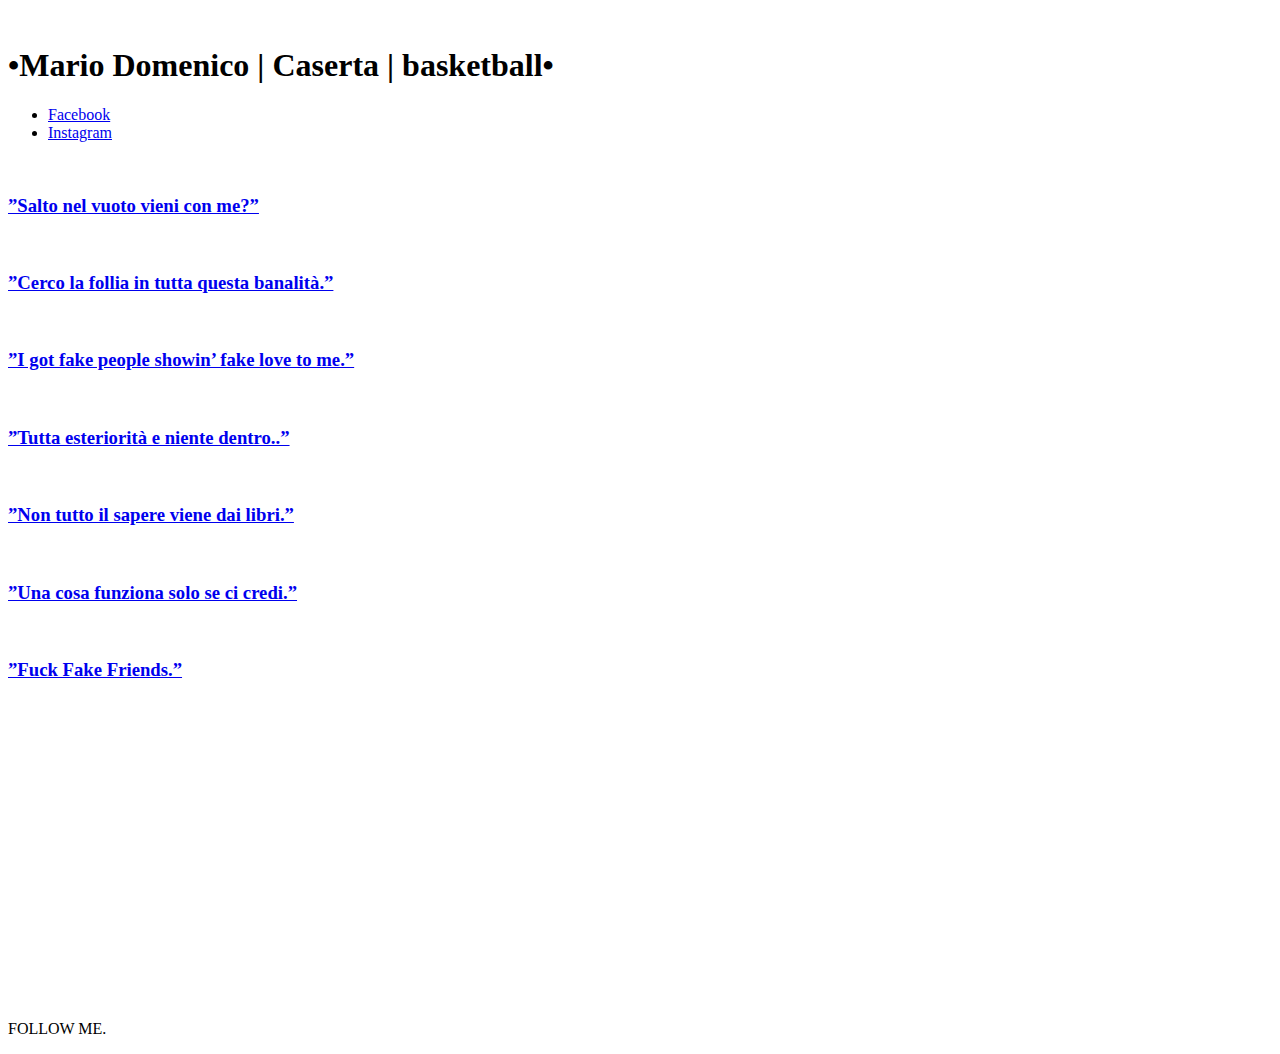
==== index.html @ aff349a5 "Update index.html" ====
<!DOCTYPE HTML>

<html>
	<head>
		<title>MADH</title>
		<meta charset="utf-8" />
		<meta name="viewport" content="width=device-width, initial-scale=1" />
		<link rel="stylesheet" href="assets/css/main.css" />
	</head>
	<body>

		<!-- Wrapper -->
			<div id="wrapper">

				<!-- Header -->
					<header id="header">
						<span class="avatar"><img src="images/avatar.jpg" alt="" /></span>
						<h1>•<strong>Mario Domenico</strong> | Caserta | basketball•</h1>
						<ul class="icons">
							<li><a href="https://www.facebook.com/mariodomenicodimaso" class="icon style2 fa-facebook"><span class="label">Facebook</span></a></li>
							<li><a href="https://www.instagram.com/madh_emme/?hl=it" class="icon style2 fa-instagram"><span class="label">Instagram</span></a></li>
							
						</ul>
					</header>

				<!-- Main -->
					<section id="main">

						<!-- Thumbnails -->
							<section class="thumbnails">
								<div>
									<a href="images/fulls/01.jpg">
										<img src="images/thumbs/01.jpg" alt="" />
										<h3>”Salto nel vuoto vieni con me?”</h3>     <!—- Lunga —>        
									</a>
									<a href="images/fulls/02.jpg">
										<img src="images/thumbs/02.jpg" alt="" />
										<h3>”Cerco la follia in tutta questa banalità.”</h3>   <!—-rettangolare—>
									</a>

								</div>
								<div>
									<a href="images/fulls/03.jpg">
										<img src="images/thumbs/03.jpg" alt="" />
										<h3>”I got fake people showin’ fake love to me.”</h3>
									</a>
									<a href="images/fulls/04.jpg">
										<img src="images/thumbs/04.jpg" alt="" />
										<h3>”Tutta esteriorità e niente dentro..”</h3>     <!—quadrata—->
									</a>
									<a href="images/fulls/05.jpg">
										<img src="images/thumbs/05.jpg" alt="" />
										<h3>”Non tutto il sapere viene dai libri.”</h3>
									</a>
								</div>
								<div>
									<a href="images/fulls/06.jpg">
										<img src="images/thumbs/06.jpg" alt="" />
										<h3>”Una cosa funziona solo se ci credi.”</h3>
									</a>
									<a href="images/fulls/07.jpg">
										<img src="images/thumbs/07.jpg" alt="" />
										<h3>”Fuck Fake Friends.”</h3>
									</a>
								</div>


							</section>

					




					</section>




				<p><iframe src="https://open.spotify.com/embed/user/spotify/playlist/37i9dQZF1DX0XUsuxWHRQd" width=“250” height="300" frameborder=“20” allowtransparency="true"></iframe>&emsp; &emsp; 


				<iframe src="https://open.spotify.com/embed/user/spotify/playlist/37i9dQZF1DX14EWeH2Pwf3" width=“250" height="300" frameborder=“20” allowtransparency="true"></iframe>&emsp; &emsp; 
				<iframe src="https://open.spotify.com/embed/album/5VdyJkLe3yvOs0l4xXbWp0" width=“250" height="300" frameborder="0" allowtransparency="true"></iframe></p>





				<!-- Footer -->
					<footer id="footer">
						<p>FOLLOW ME.</p>
					</footer>



			</div>

		<!-- Scripts -->
			<script src="assets/js/jquery.min.js"></script>
			<script src="assets/js/jquery.poptrox.min.js"></script>
			<script src="assets/js/skel.min.js"></script>
			<script src="assets/js/main.js"></script>

	</body>
</html>
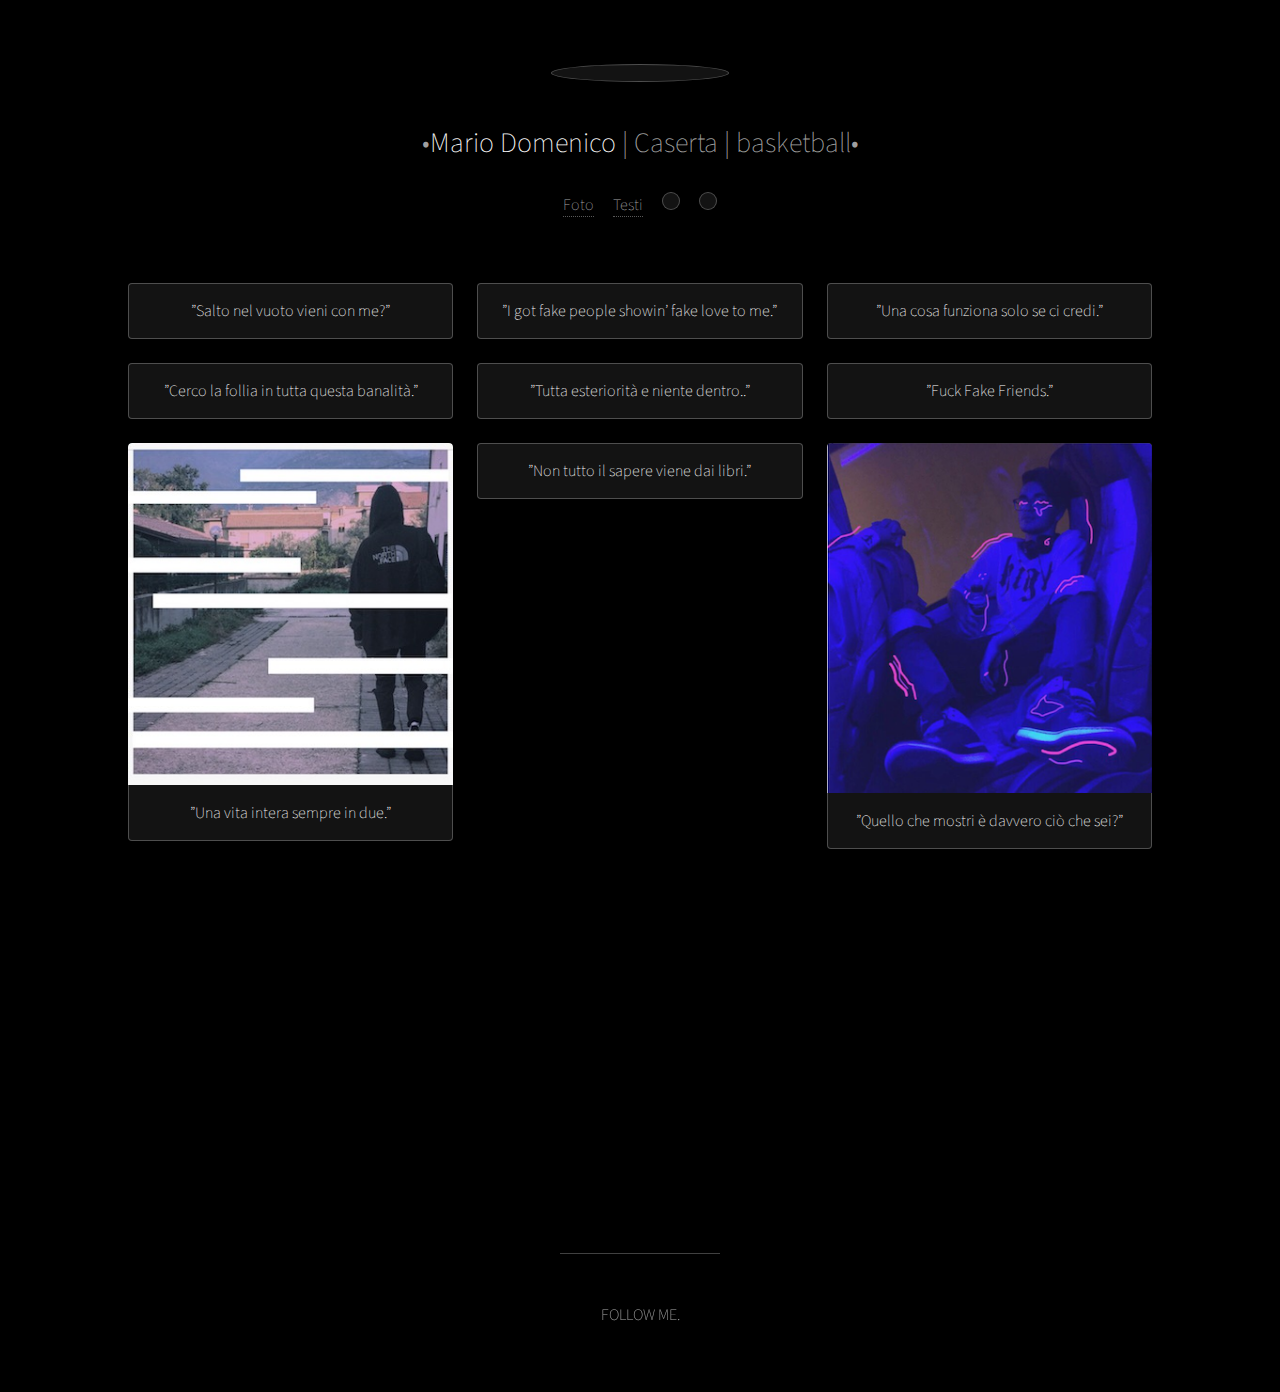
==== commit 27ad6ce8: "Add files via upload" ====
--- a/index.html
+++ b/index.html
@@ -16,7 +16,9 @@
 					<header id="header">
 						<span class="avatar"><img src="images/avatar.jpg" alt="" /></span>
 						<h1>•<strong>Mario Domenico</strong> | Caserta | basketball•</h1>
-						<ul class="icons">
+						<ul class="icons">
+							<li><a href=index.html class=“icon style2 fa-facebook”><span class=“label”>Foto</span></a></li>
+							<li><a href=testi.html class=“icon style2 fa-facebook”><span class=“label”>Testi</span></a></li>
 							<li><a href="https://www.facebook.com/mariodomenicodimaso" class="icon style2 fa-facebook"><span class="label">Facebook</span></a></li>
 							<li><a href="https://www.instagram.com/madh_emme/?hl=it" class="icon style2 fa-instagram"><span class="label">Instagram</span></a></li>
 							
@@ -31,12 +33,16 @@
 								<div>
 									<a href="images/fulls/01.jpg">
 										<img src="images/thumbs/01.jpg" alt="" />
-										<h3>”Salto nel vuoto vieni con me?”</h3>     <!—- Lunga —>        
+										<h3>”Salto nel vuoto vieni con me?”</h3>           
 									</a>
 									<a href="images/fulls/02.jpg">
 										<img src="images/thumbs/02.jpg" alt="" />
-										<h3>”Cerco la follia in tutta questa banalità.”</h3>   <!—-rettangolare—>
-									</a>
+										<h3>”Cerco la follia in tutta questa banalità.”</h3>   
+									</a>
+									<a href="images/fulls/08.jpg">
+										<img src="images/thumbs/08.jpg" alt="" />
+										<h3>”Una vita intera sempre in due.”</h3>   
+									</a>
 
 								</div>
 								<div>
@@ -46,7 +52,7 @@
 									</a>
 									<a href="images/fulls/04.jpg">
 										<img src="images/thumbs/04.jpg" alt="" />
-										<h3>”Tutta esteriorità e niente dentro..”</h3>     <!—quadrata—->
+										<h3>”Tutta esteriorità e niente dentro..”</h3>     
 									</a>
 									<a href="images/fulls/05.jpg">
 										<img src="images/thumbs/05.jpg" alt="" />
@@ -61,38 +67,41 @@
 									<a href="images/fulls/07.jpg">
 										<img src="images/thumbs/07.jpg" alt="" />
 										<h3>”Fuck Fake Friends.”</h3>
+									</a>
+									<a href="images/fulls/09.jpg">
+										<img src="images/thumbs/09.jpg" alt="" />
+										<h3>”Quello che mostri è davvero ciò che sei?”</h3>
 									</a>
-								</div>
+								</div>
+
 
-
-							</section>
-
-					
-
-
+							</section>
+
+					
+
+
 
 
 					</section>
 
-
-
-
-				<p><iframe src="https://open.spotify.com/embed/user/spotify/playlist/37i9dQZF1DX0XUsuxWHRQd" width=“250” height="300" frameborder=“20” allowtransparency="true"></iframe>&emsp; &emsp; 
-
-
-				<iframe src="https://open.spotify.com/embed/user/spotify/playlist/37i9dQZF1DX14EWeH2Pwf3" width=“250" height="300" frameborder=“20” allowtransparency="true"></iframe>&emsp; &emsp; 
-				<iframe src="https://open.spotify.com/embed/album/5VdyJkLe3yvOs0l4xXbWp0" width=“250" height="300" frameborder="0" allowtransparency="true"></iframe></p>
-
-
-
-
-
+
+
+
+				<p><iframe src="https://open.spotify.com/embed/user/spotify/playlist/37i9dQZF1DX0XUsuxWHRQd" width=“250” height="300" frameborder=“20” allowtransparency="true"></iframe>&emsp; &emsp; 
+
+
+				<iframe src="https://open.spotify.com/embed/user/spotify/playlist/37i9dQZF1DX14EWeH2Pwf3" width=“250" height="300" frameborder=“20” allowtransparency="true"></iframe>&emsp; &emsp; 
+
+
+
+
+
 				<!-- Footer -->
 					<footer id="footer">
 						<p>FOLLOW ME.</p>
-					</footer>
-
-
+					</footer>
+
+
 
 			</div>
 
@@ -103,4 +112,4 @@
 			<script src="assets/js/main.js"></script>
 
 	</body>
-</html>
+</html>--- a/assets/css/main.css
+++ b/assets/css/main.css
@@ -0,0 +1,2639 @@
+@charset "UTF-8";
+@import url(font-awesome.min.css);
+@import url("http://fonts.googleapis.com/css?family=Source+Sans+Pro:200");
+
+/*
+	Visualize by TEMPLATED
+	templated.co @templatedco
+	Released for free under the Creative Commons Attribution 3.0 license (templated.co/license)
+*/
+
+/* Reset */
+
+	html, body, div, span, applet, object, iframe, h1, h2, h3, h4, h5, h6, p, blockquote, pre, a, abbr, acronym, address, big, cite, code, del, dfn, em, img, ins, kbd, q, s, samp, small, strike, strong, sub, sup, tt, var, b, u, i, center, dl, dt, dd, ol, ul, li, fieldset, form, label, legend, table, caption, tbody, tfoot, thead, tr, th, td, article, aside, canvas, details, embed, figure, figcaption, footer, header, hgroup, menu, nav, output, ruby, section, summary, time, mark, audio, video {
+		margin: 0;
+		padding: 0;
+		border: 0;
+		font-size: 100%;
+		font: inherit;
+		vertical-align: baseline;
+	}
+
+	article, aside, details, figcaption, figure, footer, header, hgroup, menu, nav, section {
+		display: block;
+	}
+
+	body {
+		line-height: 1;
+	}
+
+	ol, ul {
+		list-style: none;
+	}
+
+	blockquote, q {
+		quotes: none;
+	}
+
+	blockquote:before, blockquote:after, q:before, q:after {
+		content: '';
+		content: none;
+	}
+
+	table {
+		border-collapse: collapse;
+		border-spacing: 0;
+	}
+
+	body {
+		-webkit-text-size-adjust: none;
+	}
+
+/* Box Model */
+
+	*, *:before, *:after {
+		-moz-box-sizing: border-box;
+		-webkit-box-sizing: border-box;
+		box-sizing: border-box;
+	}
+
+/* Grid */
+
+	.row {
+		border-bottom: solid 1px transparent;
+		-moz-box-sizing: border-box;
+		-webkit-box-sizing: border-box;
+		box-sizing: border-box;
+	}
+
+	.row > * {
+		float: left;
+		-moz-box-sizing: border-box;
+		-webkit-box-sizing: border-box;
+		box-sizing: border-box;
+	}
+
+	.row:after, .row:before {
+		content: '';
+		display: block;
+		clear: both;
+		height: 0;
+	}
+
+	.row.uniform > * > :first-child {
+		margin-top: 0;
+	}
+
+	.row.uniform > * > :last-child {
+		margin-bottom: 0;
+	}
+
+	.row.\30 \25 > * {
+		padding: 0 0 0 0em;
+	}
+
+	.row.\30 \25 {
+		margin: 0 0 -1px 0em;
+	}
+
+	.row.uniform.\30 \25 > * {
+		padding: 0em 0 0 0em;
+	}
+
+	.row.uniform.\30 \25 {
+		margin: 0em 0 -1px 0em;
+	}
+
+	.row > * {
+		padding: 0 0 0 2em;
+	}
+
+	.row {
+		margin: 0 0 -1px -2em;
+	}
+
+	.row.uniform > * {
+		padding: 2em 0 0 2em;
+	}
+
+	.row.uniform {
+		margin: -2em 0 -1px -2em;
+	}
+
+	.row.\32 00\25 > * {
+		padding: 0 0 0 4em;
+	}
+
+	.row.\32 00\25 {
+		margin: 0 0 -1px -4em;
+	}
+
+	.row.uniform.\32 00\25 > * {
+		padding: 4em 0 0 4em;
+	}
+
+	.row.uniform.\32 00\25 {
+		margin: -4em 0 -1px -4em;
+	}
+
+	.row.\31 50\25 > * {
+		padding: 0 0 0 3em;
+	}
+
+	.row.\31 50\25 {
+		margin: 0 0 -1px -3em;
+	}
+
+	.row.uniform.\31 50\25 > * {
+		padding: 3em 0 0 3em;
+	}
+
+	.row.uniform.\31 50\25 {
+		margin: -3em 0 -1px -3em;
+	}
+
+	.row.\35 0\25 > * {
+		padding: 0 0 0 1em;
+	}
+
+	.row.\35 0\25 {
+		margin: 0 0 -1px -1em;
+	}
+
+	.row.uniform.\35 0\25 > * {
+		padding: 1em 0 0 1em;
+	}
+
+	.row.uniform.\35 0\25 {
+		margin: -1em 0 -1px -1em;
+	}
+
+	.row.\32 5\25 > * {
+		padding: 0 0 0 0.5em;
+	}
+
+	.row.\32 5\25 {
+		margin: 0 0 -1px -0.5em;
+	}
+
+	.row.uniform.\32 5\25 > * {
+		padding: 0.5em 0 0 0.5em;
+	}
+
+	.row.uniform.\32 5\25 {
+		margin: -0.5em 0 -1px -0.5em;
+	}
+
+	.\31 2u, .\31 2u\24 {
+		width: 100%;
+		clear: none;
+		margin-left: 0;
+	}
+
+	.\31 1u, .\31 1u\24 {
+		width: 91.6666666667%;
+		clear: none;
+		margin-left: 0;
+	}
+
+	.\31 0u, .\31 0u\24 {
+		width: 83.3333333333%;
+		clear: none;
+		margin-left: 0;
+	}
+
+	.\39 u, .\39 u\24 {
+		width: 75%;
+		clear: none;
+		margin-left: 0;
+	}
+
+	.\38 u, .\38 u\24 {
+		width: 66.6666666667%;
+		clear: none;
+		margin-left: 0;
+	}
+
+	.\37 u, .\37 u\24 {
+		width: 58.3333333333%;
+		clear: none;
+		margin-left: 0;
+	}
+
+	.\36 u, .\36 u\24 {
+		width: 50%;
+		clear: none;
+		margin-left: 0;
+	}
+
+	.\35 u, .\35 u\24 {
+		width: 41.6666666667%;
+		clear: none;
+		margin-left: 0;
+	}
+
+	.\34 u, .\34 u\24 {
+		width: 33.3333333333%;
+		clear: none;
+		margin-left: 0;
+	}
+
+	.\33 u, .\33 u\24 {
+		width: 25%;
+		clear: none;
+		margin-left: 0;
+	}
+
+	.\32 u, .\32 u\24 {
+		width: 16.6666666667%;
+		clear: none;
+		margin-left: 0;
+	}
+
+	.\31 u, .\31 u\24 {
+		width: 8.3333333333%;
+		clear: none;
+		margin-left: 0;
+	}
+
+	.\31 2u\24 + *,
+	.\31 1u\24 + *,
+	.\31 0u\24 + *,
+	.\39 u\24 + *,
+	.\38 u\24 + *,
+	.\37 u\24 + *,
+	.\36 u\24 + *,
+	.\35 u\24 + *,
+	.\34 u\24 + *,
+	.\33 u\24 + *,
+	.\32 u\24 + *,
+	.\31 u\24 + * {
+		clear: left;
+	}
+
+	.\-11u {
+		margin-left: 91.66667%;
+	}
+
+	.\-10u {
+		margin-left: 83.33333%;
+	}
+
+	.\-9u {
+		margin-left: 75%;
+	}
+
+	.\-8u {
+		margin-left: 66.66667%;
+	}
+
+	.\-7u {
+		margin-left: 58.33333%;
+	}
+
+	.\-6u {
+		margin-left: 50%;
+	}
+
+	.\-5u {
+		margin-left: 41.66667%;
+	}
+
+	.\-4u {
+		margin-left: 33.33333%;
+	}
+
+	.\-3u {
+		margin-left: 25%;
+	}
+
+	.\-2u {
+		margin-left: 16.66667%;
+	}
+
+	.\-1u {
+		margin-left: 8.33333%;
+	}
+
+	@media screen and (max-width: 1680px) {
+
+		.row > * {
+			padding: 0 0 0 2em;
+		}
+
+		.row {
+			margin: 0 0 -1px -2em;
+		}
+
+		.row.uniform > * {
+			padding: 2em 0 0 2em;
+		}
+
+		.row.uniform {
+			margin: -2em 0 -1px -2em;
+		}
+
+		.row.\32 00\25 > * {
+			padding: 0 0 0 4em;
+		}
+
+		.row.\32 00\25 {
+			margin: 0 0 -1px -4em;
+		}
+
+		.row.uniform.\32 00\25 > * {
+			padding: 4em 0 0 4em;
+		}
+
+		.row.uniform.\32 00\25 {
+			margin: -4em 0 -1px -4em;
+		}
+
+		.row.\31 50\25 > * {
+			padding: 0 0 0 3em;
+		}
+
+		.row.\31 50\25 {
+			margin: 0 0 -1px -3em;
+		}
+
+		.row.uniform.\31 50\25 > * {
+			padding: 3em 0 0 3em;
+		}
+
+		.row.uniform.\31 50\25 {
+			margin: -3em 0 -1px -3em;
+		}
+
+		.row.\35 0\25 > * {
+			padding: 0 0 0 1em;
+		}
+
+		.row.\35 0\25 {
+			margin: 0 0 -1px -1em;
+		}
+
+		.row.uniform.\35 0\25 > * {
+			padding: 1em 0 0 1em;
+		}
+
+		.row.uniform.\35 0\25 {
+			margin: -1em 0 -1px -1em;
+		}
+
+		.row.\32 5\25 > * {
+			padding: 0 0 0 0.5em;
+		}
+
+		.row.\32 5\25 {
+			margin: 0 0 -1px -0.5em;
+		}
+
+		.row.uniform.\32 5\25 > * {
+			padding: 0.5em 0 0 0.5em;
+		}
+
+		.row.uniform.\32 5\25 {
+			margin: -0.5em 0 -1px -0.5em;
+		}
+
+		.\31 2u\28xlarge\29, .\31 2u\24\28xlarge\29 {
+			width: 100%;
+			clear: none;
+			margin-left: 0;
+		}
+
+		.\31 1u\28xlarge\29, .\31 1u\24\28xlarge\29 {
+			width: 91.6666666667%;
+			clear: none;
+			margin-left: 0;
+		}
+
+		.\31 0u\28xlarge\29, .\31 0u\24\28xlarge\29 {
+			width: 83.3333333333%;
+			clear: none;
+			margin-left: 0;
+		}
+
+		.\39 u\28xlarge\29, .\39 u\24\28xlarge\29 {
+			width: 75%;
+			clear: none;
+			margin-left: 0;
+		}
+
+		.\38 u\28xlarge\29, .\38 u\24\28xlarge\29 {
+			width: 66.6666666667%;
+			clear: none;
+			margin-left: 0;
+		}
+
+		.\37 u\28xlarge\29, .\37 u\24\28xlarge\29 {
+			width: 58.3333333333%;
+			clear: none;
+			margin-left: 0;
+		}
+
+		.\36 u\28xlarge\29, .\36 u\24\28xlarge\29 {
+			width: 50%;
+			clear: none;
+			margin-left: 0;
+		}
+
+		.\35 u\28xlarge\29, .\35 u\24\28xlarge\29 {
+			width: 41.6666666667%;
+			clear: none;
+			margin-left: 0;
+		}
+
+		.\34 u\28xlarge\29, .\34 u\24\28xlarge\29 {
+			width: 33.3333333333%;
+			clear: none;
+			margin-left: 0;
+		}
+
+		.\33 u\28xlarge\29, .\33 u\24\28xlarge\29 {
+			width: 25%;
+			clear: none;
+			margin-left: 0;
+		}
+
+		.\32 u\28xlarge\29, .\32 u\24\28xlarge\29 {
+			width: 16.6666666667%;
+			clear: none;
+			margin-left: 0;
+		}
+
+		.\31 u\28xlarge\29, .\31 u\24\28xlarge\29 {
+			width: 8.3333333333%;
+			clear: none;
+			margin-left: 0;
+		}
+
+		.\31 2u\24\28xlarge\29 + *,
+		.\31 1u\24\28xlarge\29 + *,
+		.\31 0u\24\28xlarge\29 + *,
+		.\39 u\24\28xlarge\29 + *,
+		.\38 u\24\28xlarge\29 + *,
+		.\37 u\24\28xlarge\29 + *,
+		.\36 u\24\28xlarge\29 + *,
+		.\35 u\24\28xlarge\29 + *,
+		.\34 u\24\28xlarge\29 + *,
+		.\33 u\24\28xlarge\29 + *,
+		.\32 u\24\28xlarge\29 + *,
+		.\31 u\24\28xlarge\29 + * {
+			clear: left;
+		}
+
+		.\-11u\28xlarge\29 {
+			margin-left: 91.66667%;
+		}
+
+		.\-10u\28xlarge\29 {
+			margin-left: 83.33333%;
+		}
+
+		.\-9u\28xlarge\29 {
+			margin-left: 75%;
+		}
+
+		.\-8u\28xlarge\29 {
+			margin-left: 66.66667%;
+		}
+
+		.\-7u\28xlarge\29 {
+			margin-left: 58.33333%;
+		}
+
+		.\-6u\28xlarge\29 {
+			margin-left: 50%;
+		}
+
+		.\-5u\28xlarge\29 {
+			margin-left: 41.66667%;
+		}
+
+		.\-4u\28xlarge\29 {
+			margin-left: 33.33333%;
+		}
+
+		.\-3u\28xlarge\29 {
+			margin-left: 25%;
+		}
+
+		.\-2u\28xlarge\29 {
+			margin-left: 16.66667%;
+		}
+
+		.\-1u\28xlarge\29 {
+			margin-left: 8.33333%;
+		}
+
+	}
+
+	@media screen and (max-width: 1280px) {
+
+		.row > * {
+			padding: 0 0 0 2em;
+		}
+
+		.row {
+			margin: 0 0 -1px -2em;
+		}
+
+		.row.uniform > * {
+			padding: 2em 0 0 2em;
+		}
+
+		.row.uniform {
+			margin: -2em 0 -1px -2em;
+		}
+
+		.row.\32 00\25 > * {
+			padding: 0 0 0 4em;
+		}
+
+		.row.\32 00\25 {
+			margin: 0 0 -1px -4em;
+		}
+
+		.row.uniform.\32 00\25 > * {
+			padding: 4em 0 0 4em;
+		}
+
+		.row.uniform.\32 00\25 {
+			margin: -4em 0 -1px -4em;
+		}
+
+		.row.\31 50\25 > * {
+			padding: 0 0 0 3em;
+		}
+
+		.row.\31 50\25 {
+			margin: 0 0 -1px -3em;
+		}
+
+		.row.uniform.\31 50\25 > * {
+			padding: 3em 0 0 3em;
+		}
+
+		.row.uniform.\31 50\25 {
+			margin: -3em 0 -1px -3em;
+		}
+
+		.row.\35 0\25 > * {
+			padding: 0 0 0 1em;
+		}
+
+		.row.\35 0\25 {
+			margin: 0 0 -1px -1em;
+		}
+
+		.row.uniform.\35 0\25 > * {
+			padding: 1em 0 0 1em;
+		}
+
+		.row.uniform.\35 0\25 {
+			margin: -1em 0 -1px -1em;
+		}
+
+		.row.\32 5\25 > * {
+			padding: 0 0 0 0.5em;
+		}
+
+		.row.\32 5\25 {
+			margin: 0 0 -1px -0.5em;
+		}
+
+		.row.uniform.\32 5\25 > * {
+			padding: 0.5em 0 0 0.5em;
+		}
+
+		.row.uniform.\32 5\25 {
+			margin: -0.5em 0 -1px -0.5em;
+		}
+
+		.\31 2u\28large\29, .\31 2u\24\28large\29 {
+			width: 100%;
+			clear: none;
+			margin-left: 0;
+		}
+
+		.\31 1u\28large\29, .\31 1u\24\28large\29 {
+			width: 91.6666666667%;
+			clear: none;
+			margin-left: 0;
+		}
+
+		.\31 0u\28large\29, .\31 0u\24\28large\29 {
+			width: 83.3333333333%;
+			clear: none;
+			margin-left: 0;
+		}
+
+		.\39 u\28large\29, .\39 u\24\28large\29 {
+			width: 75%;
+			clear: none;
+			margin-left: 0;
+		}
+
+		.\38 u\28large\29, .\38 u\24\28large\29 {
+			width: 66.6666666667%;
+			clear: none;
+			margin-left: 0;
+		}
+
+		.\37 u\28large\29, .\37 u\24\28large\29 {
+			width: 58.3333333333%;
+			clear: none;
+			margin-left: 0;
+		}
+
+		.\36 u\28large\29, .\36 u\24\28large\29 {
+			width: 50%;
+			clear: none;
+			margin-left: 0;
+		}
+
+		.\35 u\28large\29, .\35 u\24\28large\29 {
+			width: 41.6666666667%;
+			clear: none;
+			margin-left: 0;
+		}
+
+		.\34 u\28large\29, .\34 u\24\28large\29 {
+			width: 33.3333333333%;
+			clear: none;
+			margin-left: 0;
+		}
+
+		.\33 u\28large\29, .\33 u\24\28large\29 {
+			width: 25%;
+			clear: none;
+			margin-left: 0;
+		}
+
+		.\32 u\28large\29, .\32 u\24\28large\29 {
+			width: 16.6666666667%;
+			clear: none;
+			margin-left: 0;
+		}
+
+		.\31 u\28large\29, .\31 u\24\28large\29 {
+			width: 8.3333333333%;
+			clear: none;
+			margin-left: 0;
+		}
+
+		.\31 2u\24\28large\29 + *,
+		.\31 1u\24\28large\29 + *,
+		.\31 0u\24\28large\29 + *,
+		.\39 u\24\28large\29 + *,
+		.\38 u\24\28large\29 + *,
+		.\37 u\24\28large\29 + *,
+		.\36 u\24\28large\29 + *,
+		.\35 u\24\28large\29 + *,
+		.\34 u\24\28large\29 + *,
+		.\33 u\24\28large\29 + *,
+		.\32 u\24\28large\29 + *,
+		.\31 u\24\28large\29 + * {
+			clear: left;
+		}
+
+		.\-11u\28large\29 {
+			margin-left: 91.66667%;
+		}
+
+		.\-10u\28large\29 {
+			margin-left: 83.33333%;
+		}
+
+		.\-9u\28large\29 {
+			margin-left: 75%;
+		}
+
+		.\-8u\28large\29 {
+			margin-left: 66.66667%;
+		}
+
+		.\-7u\28large\29 {
+			margin-left: 58.33333%;
+		}
+
+		.\-6u\28large\29 {
+			margin-left: 50%;
+		}
+
+		.\-5u\28large\29 {
+			margin-left: 41.66667%;
+		}
+
+		.\-4u\28large\29 {
+			margin-left: 33.33333%;
+		}
+
+		.\-3u\28large\29 {
+			margin-left: 25%;
+		}
+
+		.\-2u\28large\29 {
+			margin-left: 16.66667%;
+		}
+
+		.\-1u\28large\29 {
+			margin-left: 8.33333%;
+		}
+
+	}
+
+	@media screen and (max-width: 980px) {
+
+		.row > * {
+			padding: 0 0 0 2em;
+		}
+
+		.row {
+			margin: 0 0 -1px -2em;
+		}
+
+		.row.uniform > * {
+			padding: 2em 0 0 2em;
+		}
+
+		.row.uniform {
+			margin: -2em 0 -1px -2em;
+		}
+
+		.row.\32 00\25 > * {
+			padding: 0 0 0 4em;
+		}
+
+		.row.\32 00\25 {
+			margin: 0 0 -1px -4em;
+		}
+
+		.row.uniform.\32 00\25 > * {
+			padding: 4em 0 0 4em;
+		}
+
+		.row.uniform.\32 00\25 {
+			margin: -4em 0 -1px -4em;
+		}
+
+		.row.\31 50\25 > * {
+			padding: 0 0 0 3em;
+		}
+
+		.row.\31 50\25 {
+			margin: 0 0 -1px -3em;
+		}
+
+		.row.uniform.\31 50\25 > * {
+			padding: 3em 0 0 3em;
+		}
+
+		.row.uniform.\31 50\25 {
+			margin: -3em 0 -1px -3em;
+		}
+
+		.row.\35 0\25 > * {
+			padding: 0 0 0 1em;
+		}
+
+		.row.\35 0\25 {
+			margin: 0 0 -1px -1em;
+		}
+
+		.row.uniform.\35 0\25 > * {
+			padding: 1em 0 0 1em;
+		}
+
+		.row.uniform.\35 0\25 {
+			margin: -1em 0 -1px -1em;
+		}
+
+		.row.\32 5\25 > * {
+			padding: 0 0 0 0.5em;
+		}
+
+		.row.\32 5\25 {
+			margin: 0 0 -1px -0.5em;
+		}
+
+		.row.uniform.\32 5\25 > * {
+			padding: 0.5em 0 0 0.5em;
+		}
+
+		.row.uniform.\32 5\25 {
+			margin: -0.5em 0 -1px -0.5em;
+		}
+
+		.\31 2u\28medium\29, .\31 2u\24\28medium\29 {
+			width: 100%;
+			clear: none;
+			margin-left: 0;
+		}
+
+		.\31 1u\28medium\29, .\31 1u\24\28medium\29 {
+			width: 91.6666666667%;
+			clear: none;
+			margin-left: 0;
+		}
+
+		.\31 0u\28medium\29, .\31 0u\24\28medium\29 {
+			width: 83.3333333333%;
+			clear: none;
+			margin-left: 0;
+		}
+
+		.\39 u\28medium\29, .\39 u\24\28medium\29 {
+			width: 75%;
+			clear: none;
+			margin-left: 0;
+		}
+
+		.\38 u\28medium\29, .\38 u\24\28medium\29 {
+			width: 66.6666666667%;
+			clear: none;
+			margin-left: 0;
+		}
+
+		.\37 u\28medium\29, .\37 u\24\28medium\29 {
+			width: 58.3333333333%;
+			clear: none;
+			margin-left: 0;
+		}
+
+		.\36 u\28medium\29, .\36 u\24\28medium\29 {
+			width: 50%;
+			clear: none;
+			margin-left: 0;
+		}
+
+		.\35 u\28medium\29, .\35 u\24\28medium\29 {
+			width: 41.6666666667%;
+			clear: none;
+			margin-left: 0;
+		}
+
+		.\34 u\28medium\29, .\34 u\24\28medium\29 {
+			width: 33.3333333333%;
+			clear: none;
+			margin-left: 0;
+		}
+
+		.\33 u\28medium\29, .\33 u\24\28medium\29 {
+			width: 25%;
+			clear: none;
+			margin-left: 0;
+		}
+
+		.\32 u\28medium\29, .\32 u\24\28medium\29 {
+			width: 16.6666666667%;
+			clear: none;
+			margin-left: 0;
+		}
+
+		.\31 u\28medium\29, .\31 u\24\28medium\29 {
+			width: 8.3333333333%;
+			clear: none;
+			margin-left: 0;
+		}
+
+		.\31 2u\24\28medium\29 + *,
+		.\31 1u\24\28medium\29 + *,
+		.\31 0u\24\28medium\29 + *,
+		.\39 u\24\28medium\29 + *,
+		.\38 u\24\28medium\29 + *,
+		.\37 u\24\28medium\29 + *,
+		.\36 u\24\28medium\29 + *,
+		.\35 u\24\28medium\29 + *,
+		.\34 u\24\28medium\29 + *,
+		.\33 u\24\28medium\29 + *,
+		.\32 u\24\28medium\29 + *,
+		.\31 u\24\28medium\29 + * {
+			clear: left;
+		}
+
+		.\-11u\28medium\29 {
+			margin-left: 91.66667%;
+		}
+
+		.\-10u\28medium\29 {
+			margin-left: 83.33333%;
+		}
+
+		.\-9u\28medium\29 {
+			margin-left: 75%;
+		}
+
+		.\-8u\28medium\29 {
+			margin-left: 66.66667%;
+		}
+
+		.\-7u\28medium\29 {
+			margin-left: 58.33333%;
+		}
+
+		.\-6u\28medium\29 {
+			margin-left: 50%;
+		}
+
+		.\-5u\28medium\29 {
+			margin-left: 41.66667%;
+		}
+
+		.\-4u\28medium\29 {
+			margin-left: 33.33333%;
+		}
+
+		.\-3u\28medium\29 {
+			margin-left: 25%;
+		}
+
+		.\-2u\28medium\29 {
+			margin-left: 16.66667%;
+		}
+
+		.\-1u\28medium\29 {
+			margin-left: 8.33333%;
+		}
+
+	}
+
+	@media screen and (max-width: 736px) {
+
+		.row > * {
+			padding: 0 0 0 2em;
+		}
+
+		.row {
+			margin: 0 0 -1px -2em;
+		}
+
+		.row.uniform > * {
+			padding: 2em 0 0 2em;
+		}
+
+		.row.uniform {
+			margin: -2em 0 -1px -2em;
+		}
+
+		.row.\32 00\25 > * {
+			padding: 0 0 0 4em;
+		}
+
+		.row.\32 00\25 {
+			margin: 0 0 -1px -4em;
+		}
+
+		.row.uniform.\32 00\25 > * {
+			padding: 4em 0 0 4em;
+		}
+
+		.row.uniform.\32 00\25 {
+			margin: -4em 0 -1px -4em;
+		}
+
+		.row.\31 50\25 > * {
+			padding: 0 0 0 3em;
+		}
+
+		.row.\31 50\25 {
+			margin: 0 0 -1px -3em;
+		}
+
+		.row.uniform.\31 50\25 > * {
+			padding: 3em 0 0 3em;
+		}
+
+		.row.uniform.\31 50\25 {
+			margin: -3em 0 -1px -3em;
+		}
+
+		.row.\35 0\25 > * {
+			padding: 0 0 0 1em;
+		}
+
+		.row.\35 0\25 {
+			margin: 0 0 -1px -1em;
+		}
+
+		.row.uniform.\35 0\25 > * {
+			padding: 1em 0 0 1em;
+		}
+
+		.row.uniform.\35 0\25 {
+			margin: -1em 0 -1px -1em;
+		}
+
+		.row.\32 5\25 > * {
+			padding: 0 0 0 0.5em;
+		}
+
+		.row.\32 5\25 {
+			margin: 0 0 -1px -0.5em;
+		}
+
+		.row.uniform.\32 5\25 > * {
+			padding: 0.5em 0 0 0.5em;
+		}
+
+		.row.uniform.\32 5\25 {
+			margin: -0.5em 0 -1px -0.5em;
+		}
+
+		.\31 2u\28small\29, .\31 2u\24\28small\29 {
+			width: 100%;
+			clear: none;
+			margin-left: 0;
+		}
+
+		.\31 1u\28small\29, .\31 1u\24\28small\29 {
+			width: 91.6666666667%;
+			clear: none;
+			margin-left: 0;
+		}
+
+		.\31 0u\28small\29, .\31 0u\24\28small\29 {
+			width: 83.3333333333%;
+			clear: none;
+			margin-left: 0;
+		}
+
+		.\39 u\28small\29, .\39 u\24\28small\29 {
+			width: 75%;
+			clear: none;
+			margin-left: 0;
+		}
+
+		.\38 u\28small\29, .\38 u\24\28small\29 {
+			width: 66.6666666667%;
+			clear: none;
+			margin-left: 0;
+		}
+
+		.\37 u\28small\29, .\37 u\24\28small\29 {
+			width: 58.3333333333%;
+			clear: none;
+			margin-left: 0;
+		}
+
+		.\36 u\28small\29, .\36 u\24\28small\29 {
+			width: 50%;
+			clear: none;
+			margin-left: 0;
+		}
+
+		.\35 u\28small\29, .\35 u\24\28small\29 {
+			width: 41.6666666667%;
+			clear: none;
+			margin-left: 0;
+		}
+
+		.\34 u\28small\29, .\34 u\24\28small\29 {
+			width: 33.3333333333%;
+			clear: none;
+			margin-left: 0;
+		}
+
+		.\33 u\28small\29, .\33 u\24\28small\29 {
+			width: 25%;
+			clear: none;
+			margin-left: 0;
+		}
+
+		.\32 u\28small\29, .\32 u\24\28small\29 {
+			width: 16.6666666667%;
+			clear: none;
+			margin-left: 0;
+		}
+
+		.\31 u\28small\29, .\31 u\24\28small\29 {
+			width: 8.3333333333%;
+			clear: none;
+			margin-left: 0;
+		}
+
+		.\31 2u\24\28small\29 + *,
+		.\31 1u\24\28small\29 + *,
+		.\31 0u\24\28small\29 + *,
+		.\39 u\24\28small\29 + *,
+		.\38 u\24\28small\29 + *,
+		.\37 u\24\28small\29 + *,
+		.\36 u\24\28small\29 + *,
+		.\35 u\24\28small\29 + *,
+		.\34 u\24\28small\29 + *,
+		.\33 u\24\28small\29 + *,
+		.\32 u\24\28small\29 + *,
+		.\31 u\24\28small\29 + * {
+			clear: left;
+		}
+
+		.\-11u\28small\29 {
+			margin-left: 91.66667%;
+		}
+
+		.\-10u\28small\29 {
+			margin-left: 83.33333%;
+		}
+
+		.\-9u\28small\29 {
+			margin-left: 75%;
+		}
+
+		.\-8u\28small\29 {
+			margin-left: 66.66667%;
+		}
+
+		.\-7u\28small\29 {
+			margin-left: 58.33333%;
+		}
+
+		.\-6u\28small\29 {
+			margin-left: 50%;
+		}
+
+		.\-5u\28small\29 {
+			margin-left: 41.66667%;
+		}
+
+		.\-4u\28small\29 {
+			margin-left: 33.33333%;
+		}
+
+		.\-3u\28small\29 {
+			margin-left: 25%;
+		}
+
+		.\-2u\28small\29 {
+			margin-left: 16.66667%;
+		}
+
+		.\-1u\28small\29 {
+			margin-left: 8.33333%;
+		}
+
+	}
+
+	@media screen and (max-width: 480px) {
+
+		.row > * {
+			padding: 0 0 0 2em;
+		}
+
+		.row {
+			margin: 0 0 -1px -2em;
+		}
+
+		.row.uniform > * {
+			padding: 2em 0 0 2em;
+		}
+
+		.row.uniform {
+			margin: -2em 0 -1px -2em;
+		}
+
+		.row.\32 00\25 > * {
+			padding: 0 0 0 4em;
+		}
+
+		.row.\32 00\25 {
+			margin: 0 0 -1px -4em;
+		}
+
+		.row.uniform.\32 00\25 > * {
+			padding: 4em 0 0 4em;
+		}
+
+		.row.uniform.\32 00\25 {
+			margin: -4em 0 -1px -4em;
+		}
+
+		.row.\31 50\25 > * {
+			padding: 0 0 0 3em;
+		}
+
+		.row.\31 50\25 {
+			margin: 0 0 -1px -3em;
+		}
+
+		.row.uniform.\31 50\25 > * {
+			padding: 3em 0 0 3em;
+		}
+
+		.row.uniform.\31 50\25 {
+			margin: -3em 0 -1px -3em;
+		}
+
+		.row.\35 0\25 > * {
+			padding: 0 0 0 1em;
+		}
+
+		.row.\35 0\25 {
+			margin: 0 0 -1px -1em;
+		}
+
+		.row.uniform.\35 0\25 > * {
+			padding: 1em 0 0 1em;
+		}
+
+		.row.uniform.\35 0\25 {
+			margin: -1em 0 -1px -1em;
+		}
+
+		.row.\32 5\25 > * {
+			padding: 0 0 0 0.5em;
+		}
+
+		.row.\32 5\25 {
+			margin: 0 0 -1px -0.5em;
+		}
+
+		.row.uniform.\32 5\25 > * {
+			padding: 0.5em 0 0 0.5em;
+		}
+
+		.row.uniform.\32 5\25 {
+			margin: -0.5em 0 -1px -0.5em;
+		}
+
+		.\31 2u\28xsmall\29, .\31 2u\24\28xsmall\29 {
+			width: 100%;
+			clear: none;
+			margin-left: 0;
+		}
+
+		.\31 1u\28xsmall\29, .\31 1u\24\28xsmall\29 {
+			width: 91.6666666667%;
+			clear: none;
+			margin-left: 0;
+		}
+
+		.\31 0u\28xsmall\29, .\31 0u\24\28xsmall\29 {
+			width: 83.3333333333%;
+			clear: none;
+			margin-left: 0;
+		}
+
+		.\39 u\28xsmall\29, .\39 u\24\28xsmall\29 {
+			width: 75%;
+			clear: none;
+			margin-left: 0;
+		}
+
+		.\38 u\28xsmall\29, .\38 u\24\28xsmall\29 {
+			width: 66.6666666667%;
+			clear: none;
+			margin-left: 0;
+		}
+
+		.\37 u\28xsmall\29, .\37 u\24\28xsmall\29 {
+			width: 58.3333333333%;
+			clear: none;
+			margin-left: 0;
+		}
+
+		.\36 u\28xsmall\29, .\36 u\24\28xsmall\29 {
+			width: 50%;
+			clear: none;
+			margin-left: 0;
+		}
+
+		.\35 u\28xsmall\29, .\35 u\24\28xsmall\29 {
+			width: 41.6666666667%;
+			clear: none;
+			margin-left: 0;
+		}
+
+		.\34 u\28xsmall\29, .\34 u\24\28xsmall\29 {
+			width: 33.3333333333%;
+			clear: none;
+			margin-left: 0;
+		}
+
+		.\33 u\28xsmall\29, .\33 u\24\28xsmall\29 {
+			width: 25%;
+			clear: none;
+			margin-left: 0;
+		}
+
+		.\32 u\28xsmall\29, .\32 u\24\28xsmall\29 {
+			width: 16.6666666667%;
+			clear: none;
+			margin-left: 0;
+		}
+
+		.\31 u\28xsmall\29, .\31 u\24\28xsmall\29 {
+			width: 8.3333333333%;
+			clear: none;
+			margin-left: 0;
+		}
+
+		.\31 2u\24\28xsmall\29 + *,
+		.\31 1u\24\28xsmall\29 + *,
+		.\31 0u\24\28xsmall\29 + *,
+		.\39 u\24\28xsmall\29 + *,
+		.\38 u\24\28xsmall\29 + *,
+		.\37 u\24\28xsmall\29 + *,
+		.\36 u\24\28xsmall\29 + *,
+		.\35 u\24\28xsmall\29 + *,
+		.\34 u\24\28xsmall\29 + *,
+		.\33 u\24\28xsmall\29 + *,
+		.\32 u\24\28xsmall\29 + *,
+		.\31 u\24\28xsmall\29 + * {
+			clear: left;
+		}
+
+		.\-11u\28xsmall\29 {
+			margin-left: 91.66667%;
+		}
+
+		.\-10u\28xsmall\29 {
+			margin-left: 83.33333%;
+		}
+
+		.\-9u\28xsmall\29 {
+			margin-left: 75%;
+		}
+
+		.\-8u\28xsmall\29 {
+			margin-left: 66.66667%;
+		}
+
+		.\-7u\28xsmall\29 {
+			margin-left: 58.33333%;
+		}
+
+		.\-6u\28xsmall\29 {
+			margin-left: 50%;
+		}
+
+		.\-5u\28xsmall\29 {
+			margin-left: 41.66667%;
+		}
+
+		.\-4u\28xsmall\29 {
+			margin-left: 33.33333%;
+		}
+
+		.\-3u\28xsmall\29 {
+			margin-left: 25%;
+		}
+
+		.\-2u\28xsmall\29 {
+			margin-left: 16.66667%;
+		}
+
+		.\-1u\28xsmall\29 {
+			margin-left: 8.33333%;
+		}
+
+	}
+
+/* Basic */
+
+	@-ms-viewport {
+		width: device-width;
+	}
+
+	body {
+		-ms-overflow-style: scrollbar;
+	}
+
+	@media screen and (max-width: 480px) {
+
+		html, body {
+			min-width: 320px;
+		}
+
+	}
+
+	body {
+		background-color: #000;
+		background-image: url("../../images/bg.jpg");
+		background-size: cover;
+		background-position: top center;
+		background-attachment: fixed;
+	}
+
+		body.is-loading *, body.is-loading *:before, body.is-loading *:after {
+			-moz-animation: none !important;
+			-webkit-animation: none !important;
+			-ms-animation: none !important;
+			animation: none !important;
+			-moz-transition: none !important;
+			-webkit-transition: none !important;
+			-ms-transition: none !important;
+			transition: none !important;
+		}
+
+/* Type */
+
+	body, input, select, textarea {
+		color: rgba(255, 255, 255, 0.65);
+		font-family: "Source Sans Pro", Helvetica, sans-serif;
+		font-size: 13pt;
+		font-weight: 200;
+		line-height: 1.65;
+	}
+
+		@media screen and (max-width: 1280px) {
+
+			body, input, select, textarea {
+				font-size: 12pt;
+			}
+
+		}
+
+	a {
+		color: inherit;
+		text-decoration: none;
+		border-bottom: dotted 1px rgba(255, 255, 255, 0.35);
+		-moz-transition: border-bottom-color 0.2s ease-in-out, color 0.2s ease-in-out;
+		-webkit-transition: border-bottom-color 0.2s ease-in-out, color 0.2s ease-in-out;
+		-ms-transition: border-bottom-color 0.2s ease-in-out, color 0.2s ease-in-out;
+		transition: border-bottom-color 0.2s ease-in-out, color 0.2s ease-in-out;
+	}
+
+		a:hover {
+			color: #ffffff;
+			border-bottom-color: transparent;
+		}
+
+	strong, b {
+		color: #ffffff;
+		font-weight: 200;
+	}
+
+	em, i {
+		font-style: italic;
+	}
+
+	p {
+		margin: 0 0 2em 0;
+	}
+
+	h1, h2, h3, h4, h5, h6 {
+		color: #ffffff;
+		font-weight: 200;
+		line-height: 1.5;
+		margin: 0 0 1em 0;
+	}
+
+		h1 a, h2 a, h3 a, h4 a, h5 a, h6 a {
+			color: inherit;
+			text-decoration: none;
+		}
+
+		@media screen and (max-width: 980px) {
+
+			h1 br, h2 br, h3 br, h4 br, h5 br, h6 br {
+				display: none;
+			}
+
+		}
+
+	h1 {
+		font-size: 1.75em;
+	}
+
+		@media screen and (max-width: 980px) {
+
+			h1 {
+				font-size: 1.5em;
+			}
+
+		}
+
+		@media screen and (max-width: 736px) {
+
+			h1 {
+				font-size: 1.25em;
+			}
+
+		}
+
+	h2 {
+		font-size: 1.35em;
+	}
+
+		@media screen and (max-width: 736px) {
+
+			h2 {
+				font-size: 1em;
+			}
+
+		}
+
+	h3 {
+		font-size: 1em;
+	}
+
+	h4 {
+		font-size: 1em;
+	}
+
+	h5 {
+		font-size: 0.9em;
+	}
+
+	h6 {
+		font-size: 0.7em;
+	}
+
+	sub {
+		font-size: 0.8em;
+		position: relative;
+		top: 0.5em;
+	}
+
+	sup {
+		font-size: 0.8em;
+		position: relative;
+		top: -0.5em;
+	}
+
+	blockquote {
+		border-left: solid 4px rgba(255, 255, 255, 0.25);
+		font-style: italic;
+		margin: 0 0 2em 0;
+		padding: 0.5em 0 0.5em 2em;
+	}
+
+	code {
+		background: rgba(255, 255, 255, 0.075);
+		border-radius: 4px;
+		border: solid 1px rgba(255, 255, 255, 0.25);
+		font-family: "Courier New", monospace;
+		font-size: 0.9em;
+		margin: 0 0.25em;
+		padding: 0.25em 0.65em;
+	}
+
+	pre {
+		-webkit-overflow-scrolling: touch;
+		font-family: "Courier New", monospace;
+		font-size: 0.9em;
+		margin: 0 0 2em 0;
+	}
+
+		pre code {
+			display: block;
+			line-height: 1.75;
+			padding: 1em 1.5em;
+			overflow-x: auto;
+		}
+
+	hr {
+		border: 0;
+		border-bottom: solid 1px rgba(255, 255, 255, 0.25);
+		margin: 2em 0;
+	}
+
+		hr.major {
+			margin: 3em 0;
+		}
+
+	.align-left {
+		text-align: left;
+	}
+
+	.align-center {
+		text-align: center;
+	}
+
+	.align-right {
+		text-align: right;
+	}
+
+/* Section/Article */
+
+	section.special, article.special {
+		text-align: center;
+	}
+
+	header p {
+		color: rgba(255, 255, 255, 0.35);
+		position: relative;
+		margin: 0 0 1.5em 0;
+	}
+
+	header h2 + p {
+		font-size: 1.25em;
+		margin-top: -1em;
+	}
+
+	header h3 + p {
+		font-size: 1.1em;
+		margin-top: -0.8em;
+	}
+
+	header h4 + p,
+	header h5 + p,
+	header h6 + p {
+		font-size: 0.9em;
+		margin-top: -0.6em;
+	}
+
+/* Form */
+
+	form {
+		margin: 0 0 2em 0;
+	}
+
+	label {
+		color: #ffffff;
+		display: block;
+		font-size: 0.9em;
+		font-weight: 200;
+		margin: 0 0 1em 0;
+	}
+
+	input[type="text"],
+	input[type="password"],
+	input[type="email"],
+	input[type="tel"],
+	select,
+	textarea {
+		-moz-appearance: none;
+		-webkit-appearance: none;
+		-ms-appearance: none;
+		appearance: none;
+		background: rgba(255, 255, 255, 0.075);
+		border-radius: 4px;
+		border: none;
+		border: solid 1px rgba(255, 255, 255, 0.25);
+		color: inherit;
+		display: block;
+		outline: 0;
+		padding: 0 1em;
+		text-decoration: none;
+		width: 100%;
+	}
+
+		input[type="text"]:invalid,
+		input[type="password"]:invalid,
+		input[type="email"]:invalid,
+		input[type="tel"]:invalid,
+		select:invalid,
+		textarea:invalid {
+			box-shadow: none;
+		}
+
+		input[type="text"]:focus,
+		input[type="password"]:focus,
+		input[type="email"]:focus,
+		input[type="tel"]:focus,
+		select:focus,
+		textarea:focus {
+			border-color: #FF6382;
+			box-shadow: 0 0 0 1px #FF6382;
+		}
+
+	.select-wrapper {
+		text-decoration: none;
+		display: block;
+		position: relative;
+	}
+
+		.select-wrapper:before {
+			content: "";
+			-moz-osx-font-smoothing: grayscale;
+			-webkit-font-smoothing: antialiased;
+			font-family: FontAwesome;
+			font-style: normal;
+			font-weight: normal;
+			text-transform: none !important;
+		}
+
+		.select-wrapper:before {
+			color: rgba(255, 255, 255, 0.25);
+			display: block;
+			height: 2.75em;
+			line-height: 2.75em;
+			pointer-events: none;
+			position: absolute;
+			right: 0;
+			text-align: center;
+			top: 0;
+			width: 2.75em;
+		}
+
+		.select-wrapper select::-ms-expand {
+			display: none;
+		}
+
+	input[type="text"],
+	input[type="password"],
+	input[type="email"],
+	select {
+		height: 2.75em;
+	}
+
+	textarea {
+		padding: 0.75em 1em;
+	}
+
+	input[type="checkbox"],
+	input[type="radio"] {
+		-moz-appearance: none;
+		-webkit-appearance: none;
+		-ms-appearance: none;
+		appearance: none;
+		display: block;
+		float: left;
+		margin-right: -2em;
+		opacity: 0;
+		width: 1em;
+		z-index: -1;
+	}
+
+		input[type="checkbox"] + label,
+		input[type="radio"] + label {
+			text-decoration: none;
+			color: rgba(255, 255, 255, 0.65);
+			cursor: pointer;
+			display: inline-block;
+			font-size: 1em;
+			font-weight: 200;
+			padding-left: 2.4em;
+			padding-right: 0.75em;
+			position: relative;
+		}
+
+			input[type="checkbox"] + label:before,
+			input[type="radio"] + label:before {
+				-moz-osx-font-smoothing: grayscale;
+				-webkit-font-smoothing: antialiased;
+				font-family: FontAwesome;
+				font-style: normal;
+				font-weight: normal;
+				text-transform: none !important;
+			}
+
+			input[type="checkbox"] + label:before,
+			input[type="radio"] + label:before {
+				background: rgba(255, 255, 255, 0.075);
+				border-radius: 4px;
+				border: solid 1px rgba(255, 255, 255, 0.25);
+				content: '';
+				display: inline-block;
+				height: 1.65em;
+				left: 0;
+				line-height: 1.58125em;
+				position: absolute;
+				text-align: center;
+				top: 0;
+				width: 1.65em;
+			}
+
+		input[type="checkbox"]:checked + label:before,
+		input[type="radio"]:checked + label:before {
+			background: #FF6382;
+			border-color: #FF6382;
+			color: #ffffff;
+			content: '\f00c';
+		}
+
+		input[type="checkbox"]:focus + label:before,
+		input[type="radio"]:focus + label:before {
+			border-color: #FF6382;
+			box-shadow: 0 0 0 1px #FF6382;
+		}
+
+	input[type="checkbox"] + label:before {
+		border-radius: 4px;
+	}
+
+	input[type="radio"] + label:before {
+		border-radius: 100%;
+	}
+
+	::-webkit-input-placeholder {
+		color: rgba(255, 255, 255, 0.35) !important;
+		opacity: 1.0;
+	}
+
+	:-moz-placeholder {
+		color: rgba(255, 255, 255, 0.35) !important;
+		opacity: 1.0;
+	}
+
+	::-moz-placeholder {
+		color: rgba(255, 255, 255, 0.35) !important;
+		opacity: 1.0;
+	}
+
+	:-ms-input-placeholder {
+		color: rgba(255, 255, 255, 0.35) !important;
+		opacity: 1.0;
+	}
+
+	.formerize-placeholder {
+		color: rgba(255, 255, 255, 0.35) !important;
+		opacity: 1.0;
+	}
+
+/* Box */
+
+	.box {
+		border-radius: 4px;
+		border: solid 1px rgba(255, 255, 255, 0.25);
+		margin-bottom: 2em;
+		padding: 1.5em;
+	}
+
+		.box > :last-child,
+		.box > :last-child > :last-child,
+		.box > :last-child > :last-child > :last-child {
+			margin-bottom: 0;
+		}
+
+		.box.alt {
+			border: 0;
+			border-radius: 0;
+			padding: 0;
+		}
+
+/* Icon */
+
+	.icon {
+		text-decoration: none;
+		border-bottom: none;
+		position: relative;
+	}
+
+		.icon:before {
+			-moz-osx-font-smoothing: grayscale;
+			-webkit-font-smoothing: antialiased;
+			font-family: FontAwesome;
+			font-style: normal;
+			font-weight: normal;
+			text-transform: none !important;
+		}
+
+		.icon > .label {
+			display: none;
+		}
+
+		.icon.style2 {
+			-moz-transition: all 0.2s ease;
+			-webkit-transition: all 0.2s ease;
+			-ms-transition: all 0.2s ease;
+			transition: all 0.2s ease;
+			border-radius: 100%;
+			display: inline-block;
+			padding: 0.5em;
+			border: solid 1px rgba(255, 255, 255, 0.25);
+			background-color: rgba(255, 255, 255, 0.075);
+		}
+
+			.icon.style2:before {
+				display: block;
+				width: 1.25em;
+				height: 1.25em;
+				line-height: 1.25em;
+				font-size: 1.35em;
+			}
+
+			.icon.style2:hover {
+				background-color: rgba(255, 255, 255, 0.25);
+			}
+
+			@media screen and (max-width: 736px) {
+
+				.icon.style2:before {
+					font-size: 1em;
+				}
+
+			}
+
+/* Image */
+
+	.image {
+		border-radius: 4px;
+		border: 0;
+		display: inline-block;
+		position: relative;
+	}
+
+		.image img {
+			border-radius: 4px;
+			display: block;
+		}
+
+		.image.left, .image.right {
+			max-width: 40%;
+		}
+
+			.image.left img, .image.right img {
+				width: 100%;
+			}
+
+		.image.left {
+			float: left;
+			padding: 0 1.5em 1em 0;
+			top: 0.25em;
+		}
+
+		.image.right {
+			float: right;
+			padding: 0 0 1em 1.5em;
+			top: 0.25em;
+		}
+
+		.image.fit {
+			display: block;
+			margin: 0 0 2em 0;
+			width: 100%;
+		}
+
+			.image.fit img {
+				width: 100%;
+			}
+
+		.image.main {
+			display: block;
+			margin: 0 0 3em 0;
+			width: 100%;
+		}
+
+			.image.main img {
+				width: 100%;
+			}
+
+/* List */
+
+	ol {
+		list-style: decimal;
+		margin: 0 0 2em 0;
+		padding-left: 1.25em;
+	}
+
+		ol li {
+			padding-left: 0.25em;
+		}
+
+	ul {
+		list-style: disc;
+		margin: 0 0 2em 0;
+		padding-left: 1em;
+	}
+
+		ul li {
+			padding-left: 0.5em;
+		}
+
+		ul.alt {
+			list-style: none;
+			padding-left: 0;
+		}
+
+			ul.alt li {
+				border-top: solid 1px rgba(255, 255, 255, 0.25);
+				padding: 0.5em 0;
+			}
+
+				ul.alt li:first-child {
+					border-top: 0;
+					padding-top: 0;
+				}
+
+		ul.icons {
+			cursor: default;
+			list-style: none;
+			padding-left: 0;
+		}
+
+			ul.icons li {
+				display: inline-block;
+				padding: 0 1em 0 0;
+			}
+
+				ul.icons li:last-child {
+					padding-right: 0;
+				}
+
+		ul.actions {
+			cursor: default;
+			list-style: none;
+			padding-left: 0;
+		}
+
+			ul.actions li {
+				display: inline-block;
+				padding: 0 1em 0 0;
+				vertical-align: middle;
+			}
+
+				ul.actions li:last-child {
+					padding-right: 0;
+				}
+
+			ul.actions.small li {
+				padding: 0 0.5em 0 0;
+			}
+
+			ul.actions.vertical li {
+				display: block;
+				padding: 1em 0 0 0;
+			}
+
+				ul.actions.vertical li:first-child {
+					padding-top: 0;
+				}
+
+				ul.actions.vertical li > * {
+					margin-bottom: 0;
+				}
+
+			ul.actions.vertical.small li {
+				padding: 0.5em 0 0 0;
+			}
+
+				ul.actions.vertical.small li:first-child {
+					padding-top: 0;
+				}
+
+			ul.actions.fit {
+				display: table;
+				margin-left: -1em;
+				padding: 0;
+				table-layout: fixed;
+				width: calc(100% + 1em);
+			}
+
+				ul.actions.fit li {
+					display: table-cell;
+					padding: 0 0 0 1em;
+				}
+
+					ul.actions.fit li > * {
+						margin-bottom: 0;
+					}
+
+				ul.actions.fit.small {
+					margin-left: -0.5em;
+					width: calc(100% + 0.5em);
+				}
+
+					ul.actions.fit.small li {
+						padding: 0 0 0 0.5em;
+					}
+
+			@media screen and (max-width: 480px) {
+
+				ul.actions {
+					margin: 0 0 2em 0;
+				}
+
+					ul.actions li {
+						padding: 1em 0 0 0;
+						display: block;
+						text-align: center;
+						width: 100%;
+					}
+
+						ul.actions li:first-child {
+							padding-top: 0;
+						}
+
+						ul.actions li > * {
+							width: 100%;
+							margin: 0 !important;
+						}
+
+							ul.actions li > *.icon:before {
+								margin-left: -2em;
+							}
+
+					ul.actions.small li {
+						padding: 0.5em 0 0 0;
+					}
+
+						ul.actions.small li:first-child {
+							padding-top: 0;
+						}
+
+			}
+
+	dl {
+		margin: 0 0 2em 0;
+	}
+
+		dl dt {
+			display: block;
+			font-weight: 200;
+			margin: 0 0 1em 0;
+		}
+
+		dl dd {
+			margin-left: 2em;
+		}
+
+/* Table */
+
+	.table-wrapper {
+		-webkit-overflow-scrolling: touch;
+		overflow-x: auto;
+	}
+
+	table {
+		margin: 0 0 2em 0;
+		width: 100%;
+	}
+
+		table tbody tr {
+			border: solid 1px rgba(255, 255, 255, 0.25);
+			border-left: 0;
+			border-right: 0;
+		}
+
+			table tbody tr:nth-child(2n + 1) {
+				background-color: rgba(255, 255, 255, 0.075);
+			}
+
+		table td {
+			padding: 0.75em 0.75em;
+		}
+
+		table th {
+			color: #ffffff;
+			font-size: 0.9em;
+			font-weight: 200;
+			padding: 0 0.75em 0.75em 0.75em;
+			text-align: left;
+		}
+
+		table thead {
+			border-bottom: solid 2px rgba(255, 255, 255, 0.25);
+		}
+
+		table tfoot {
+			border-top: solid 2px rgba(255, 255, 255, 0.25);
+		}
+
+		table.alt {
+			border-collapse: separate;
+		}
+
+			table.alt tbody tr td {
+				border: solid 1px rgba(255, 255, 255, 0.25);
+				border-left-width: 0;
+				border-top-width: 0;
+			}
+
+				table.alt tbody tr td:first-child {
+					border-left-width: 1px;
+				}
+
+			table.alt tbody tr:first-child td {
+				border-top-width: 1px;
+			}
+
+			table.alt thead {
+				border-bottom: 0;
+			}
+
+			table.alt tfoot {
+				border-top: 0;
+			}
+
+/* Button */
+
+	input[type="submit"],
+	input[type="reset"],
+	input[type="button"],
+	button,
+	.button {
+		-moz-appearance: none;
+		-webkit-appearance: none;
+		-ms-appearance: none;
+		appearance: none;
+		-moz-transition: background-color 0.2s ease-in-out, color 0.2s ease-in-out;
+		-webkit-transition: background-color 0.2s ease-in-out, color 0.2s ease-in-out;
+		-ms-transition: background-color 0.2s ease-in-out, color 0.2s ease-in-out;
+		transition: background-color 0.2s ease-in-out, color 0.2s ease-in-out;
+		background-color: #FF6382;
+		border-radius: 4px;
+		border: 0;
+		color: !important;
+		cursor: pointer;
+		display: inline-block;
+		font-weight: 200;
+		height: 2.85em;
+		line-height: 2.95em;
+		padding: 0 1.5em;
+		text-align: center;
+		text-decoration: none;
+		white-space: nowrap;
+	}
+
+		input[type="submit"]:hover,
+		input[type="reset"]:hover,
+		input[type="button"]:hover,
+		button:hover,
+		.button:hover {
+			background-color: #ff7c96;
+		}
+
+		input[type="submit"]:active,
+		input[type="reset"]:active,
+		input[type="button"]:active,
+		button:active,
+		.button:active {
+			background-color: #ff496e;
+		}
+
+		input[type="submit"].icon,
+		input[type="reset"].icon,
+		input[type="button"].icon,
+		button.icon,
+		.button.icon {
+			padding-left: 1.35em;
+		}
+
+			input[type="submit"].icon:before,
+			input[type="reset"].icon:before,
+			input[type="button"].icon:before,
+			button.icon:before,
+			.button.icon:before {
+				margin-right: 0.5em;
+			}
+
+		input[type="submit"].fit,
+		input[type="reset"].fit,
+		input[type="button"].fit,
+		button.fit,
+		.button.fit {
+			display: block;
+			margin: 0 0 1em 0;
+			width: 100%;
+		}
+
+		input[type="submit"].small,
+		input[type="reset"].small,
+		input[type="button"].small,
+		button.small,
+		.button.small {
+			font-size: 0.8em;
+		}
+
+		input[type="submit"].big,
+		input[type="reset"].big,
+		input[type="button"].big,
+		button.big,
+		.button.big {
+			font-size: 1.35em;
+		}
+
+		input[type="submit"].alt,
+		input[type="reset"].alt,
+		input[type="button"].alt,
+		button.alt,
+		.button.alt {
+			background-color: transparent;
+			box-shadow: inset 0 0 0 2px rgba(255, 255, 255, 0.25);
+			color: #ffffff !important;
+		}
+
+			input[type="submit"].alt:hover,
+			input[type="reset"].alt:hover,
+			input[type="button"].alt:hover,
+			button.alt:hover,
+			.button.alt:hover {
+				background-color: rgba(255, 255, 255, 0.075);
+			}
+
+			input[type="submit"].alt:active,
+			input[type="reset"].alt:active,
+			input[type="button"].alt:active,
+			button.alt:active,
+			.button.alt:active {
+				background-color: rgba(255, 0, 0, 0.2);
+			}
+
+			input[type="submit"].alt.icon:before,
+			input[type="reset"].alt.icon:before,
+			input[type="button"].alt.icon:before,
+			button.alt.icon:before,
+			.button.alt.icon:before {
+				color: rgba(255, 255, 255, 0.35);
+			}
+
+		input[type="submit"].special,
+		input[type="reset"].special,
+		input[type="button"].special,
+		button.special,
+		.button.special {
+			background-color: #FF6382;
+			color: !important;
+		}
+
+			input[type="submit"].special:hover,
+			input[type="reset"].special:hover,
+			input[type="button"].special:hover,
+			button.special:hover,
+			.button.special:hover {
+				background-color: #ff7c96;
+			}
+
+			input[type="submit"].special:active,
+			input[type="reset"].special:active,
+			input[type="button"].special:active,
+			button.special:active,
+			.button.special:active {
+				background-color: #ff496e;
+			}
+
+		input[type="submit"].disabled, input[type="submit"]:disabled,
+		input[type="reset"].disabled,
+		input[type="reset"]:disabled,
+		input[type="button"].disabled,
+		input[type="button"]:disabled,
+		button.disabled,
+		button:disabled,
+		.button.disabled,
+		.button:disabled {
+			background-color: rgba(255, 255, 255, 0.65) !important;
+			box-shadow: inset 0 -0.15em 0 0 rgba(0, 0, 0, 0.15);
+			color: #000 !important;
+			cursor: default;
+			opacity: 0.25;
+		}
+
+		@media screen and (max-width: 480px) {
+
+			input[type="submit"],
+			input[type="reset"],
+			input[type="button"],
+			button,
+			.button {
+				padding: 0;
+			}
+
+		}
+
+/* Thumbnails */
+
+	.thumbnails {
+		display: -moz-flex;
+		display: -webkit-flex;
+		display: -ms-flex;
+		display: flex;
+		-moz-flex-direction: row;
+		-webkit-flex-direction: row;
+		-ms-flex-direction: row;
+		flex-direction: row;
+		position: relative;
+		margin: 0 0 2em -2em;
+	}
+
+		.thumbnails a {
+			-moz-transition: all 0.2s ease;
+			-webkit-transition: all 0.2s ease;
+			-ms-transition: all 0.2s ease;
+			transition: all 0.2s ease;
+			border-bottom: none;
+			display: block;
+			width: 100%;
+			margin: 0 0 2em 0;
+			text-align: center;
+			border-radius: 4px;
+			box-shadow: inset 0 0 0 1px rgba(255, 255, 255, 0.25);
+			background-color: rgba(255, 255, 255, 0.075);
+			cursor: pointer;
+			outline: 0;
+			overflow: hidden;
+		}
+
+			.thumbnails a img {
+				display: block;
+				width: 100%;
+				border-top-left-radius: 4px;
+				border-top-right-radius: 4px;
+			}
+
+			.thumbnails a h3 {
+				margin: 1em;
+			}
+
+			.thumbnails a:hover {
+				background-color: rgba(255, 255, 255, 0.25);
+				box-shadow: inset 0 0 0 1px rgba(255, 255, 255, 0.25), 0 0 0.5em 0 #FF6382;
+			}
+
+		.thumbnails > div {
+			display: -moz-flex;
+			display: -webkit-flex;
+			display: -ms-flex;
+			display: flex;
+			-moz-flex-direction: column;
+			-webkit-flex-direction: column;
+			-ms-flex-direction: column;
+			flex-direction: column;
+			width: calc(100% / 3);
+			padding-left: 2em;
+		}
+
+			.thumbnails > div > :last-child {
+				margin-bottom: 0;
+			}
+
+		@media screen and (max-width: 1280px) {
+
+			.thumbnails {
+				margin: 0 0 2em -1.5em;
+			}
+
+				.thumbnails a {
+					margin: 0 0 1.5em 0;
+				}
+
+				.thumbnails > div {
+					padding-left: 1.5em;
+				}
+
+		}
+
+		@media screen and (max-width: 980px) {
+
+			.thumbnails h3 {
+				font-size: 0.8em;
+			}
+
+		}
+
+		@media screen and (max-width: 480px) {
+
+			.thumbnails {
+				display: block;
+			}
+
+				.thumbnails a {
+					margin: 0 0 2em 0 !important;
+				}
+
+				.thumbnails > div {
+					display: block;
+					width: 100%;
+				}
+
+					.thumbnails > div:last-child > :last-child {
+						margin-bottom: 0 !important;
+					}
+
+				.thumbnails h3 {
+					font-size: 1em;
+				}
+
+		}
+
+/* Poptrox */
+
+	.poptrox-popup {
+		-moz-box-sizing: content-box;
+		-webkit-box-sizing: content-box;
+		-ms-box-sizing: content-box;
+		box-sizing: content-box;
+		background: rgba(255, 255, 255, 0.25);
+		box-shadow: 0 0.5em 3em 0 rgba(0, 0, 0, 0.25);
+		border-radius: 4px;
+		overflow: hidden;
+	}
+
+		.poptrox-popup .closer {
+			-moz-transition: opacity 0.2s ease-in-out;
+			-webkit-transition: opacity 0.2s ease-in-out;
+			-ms-transition: opacity 0.2s ease-in-out;
+			transition: opacity 0.2s ease-in-out;
+			text-decoration: none;
+			position: absolute;
+			top: 1em;
+			right: 1em;
+			z-index: 2;
+			-webkit-tap-highlight-color: rgba(255, 255, 255, 0);
+			white-space: nowrap;
+			text-indent: 2.5em;
+			overflow: hidden;
+			width: 2.5em;
+			height: 2.5em;
+			display: block;
+		}
+
+			.poptrox-popup .closer:before {
+				content: "";
+				-moz-osx-font-smoothing: grayscale;
+				-webkit-font-smoothing: antialiased;
+				font-family: FontAwesome;
+				font-style: normal;
+				font-weight: normal;
+				text-transform: none !important;
+			}
+
+			.poptrox-popup .closer:before {
+				display: block;
+				position: relative;
+				text-indent: 0;
+				border-radius: 100%;
+				box-shadow: inset 0 0 0 1px #ffffff;
+				color: #ffffff !important;
+				width: 2.5em;
+				height: 2.5em;
+				line-height: 2.5em;
+			}
+
+		.poptrox-popup:hover .closer {
+			opacity: 0.5;
+		}
+
+			.poptrox-popup:hover .closer:hover {
+				opacity: 1.0;
+			}
+
+/* Wrapper */
+
+	#wrapper {
+		max-width: 68em;
+		width: 100%;
+		margin: 0 auto;
+		padding: 0 2em;
+		opacity: 1;
+		filter: none;
+		-moz-transition: opacity 1s ease, -moz-filter 1s ease;
+		-webkit-transition: opacity 1s ease, -webkit-filter 1s ease;
+		-ms-transition: opacity 1s ease, -ms-filter 1s ease;
+		transition: opacity 1s ease, filter 1s ease;
+	}
+
+	body.is-loading #wrapper {
+		opacity: 0;
+		-moz-filter: blur(1px);
+		-webkit-filter: blur(1px);
+		-ms-filter: blur(1px);
+		filter: blur(1px);
+	}
+
+	body.is-covered #wrapper {
+		-moz-filter: blur(3px);
+		-webkit-filter: blur(3px);
+		-ms-filter: blur(3px);
+		filter: blur(3px);
+	}
+
+/* Header */
+
+	#header {
+		text-align: center;
+		padding: 6em 0 4em 0;
+	}
+
+		#header h1 {
+			color: rgba(255, 255, 255, 0.65);
+		}
+
+		#header .avatar {
+			border-radius: 100%;
+			display: inline-block;
+			margin: 0 0 2em 0;
+			padding: 0.5em;
+			border: solid 1px rgba(255, 255, 255, 0.25);
+			background-color: rgba(255, 255, 255, 0.075);
+		}
+
+			#header .avatar img {
+				border-radius: 100%;
+				display: block;
+				width: 10em;
+			}
+
+		@media screen and (max-width: 1280px) {
+
+			#header {
+				padding: 4em 0 2em 0;
+			}
+
+		}
+
+/* Footer */
+
+	#footer {
+		text-align: center;
+		padding: 4em 0 4em 0;
+	}
+
+		#footer:before {
+			content: '';
+			border-top: solid 1px rgba(255, 255, 255, 0.25);
+			width: 10em;
+			display: block;
+			margin: 0 auto 3em auto;
+		}
+
+		@media screen and (max-width: 1280px) {
+
+			#footer {
+				padding: 2em 0 2em 0;
+			}
+
+		}